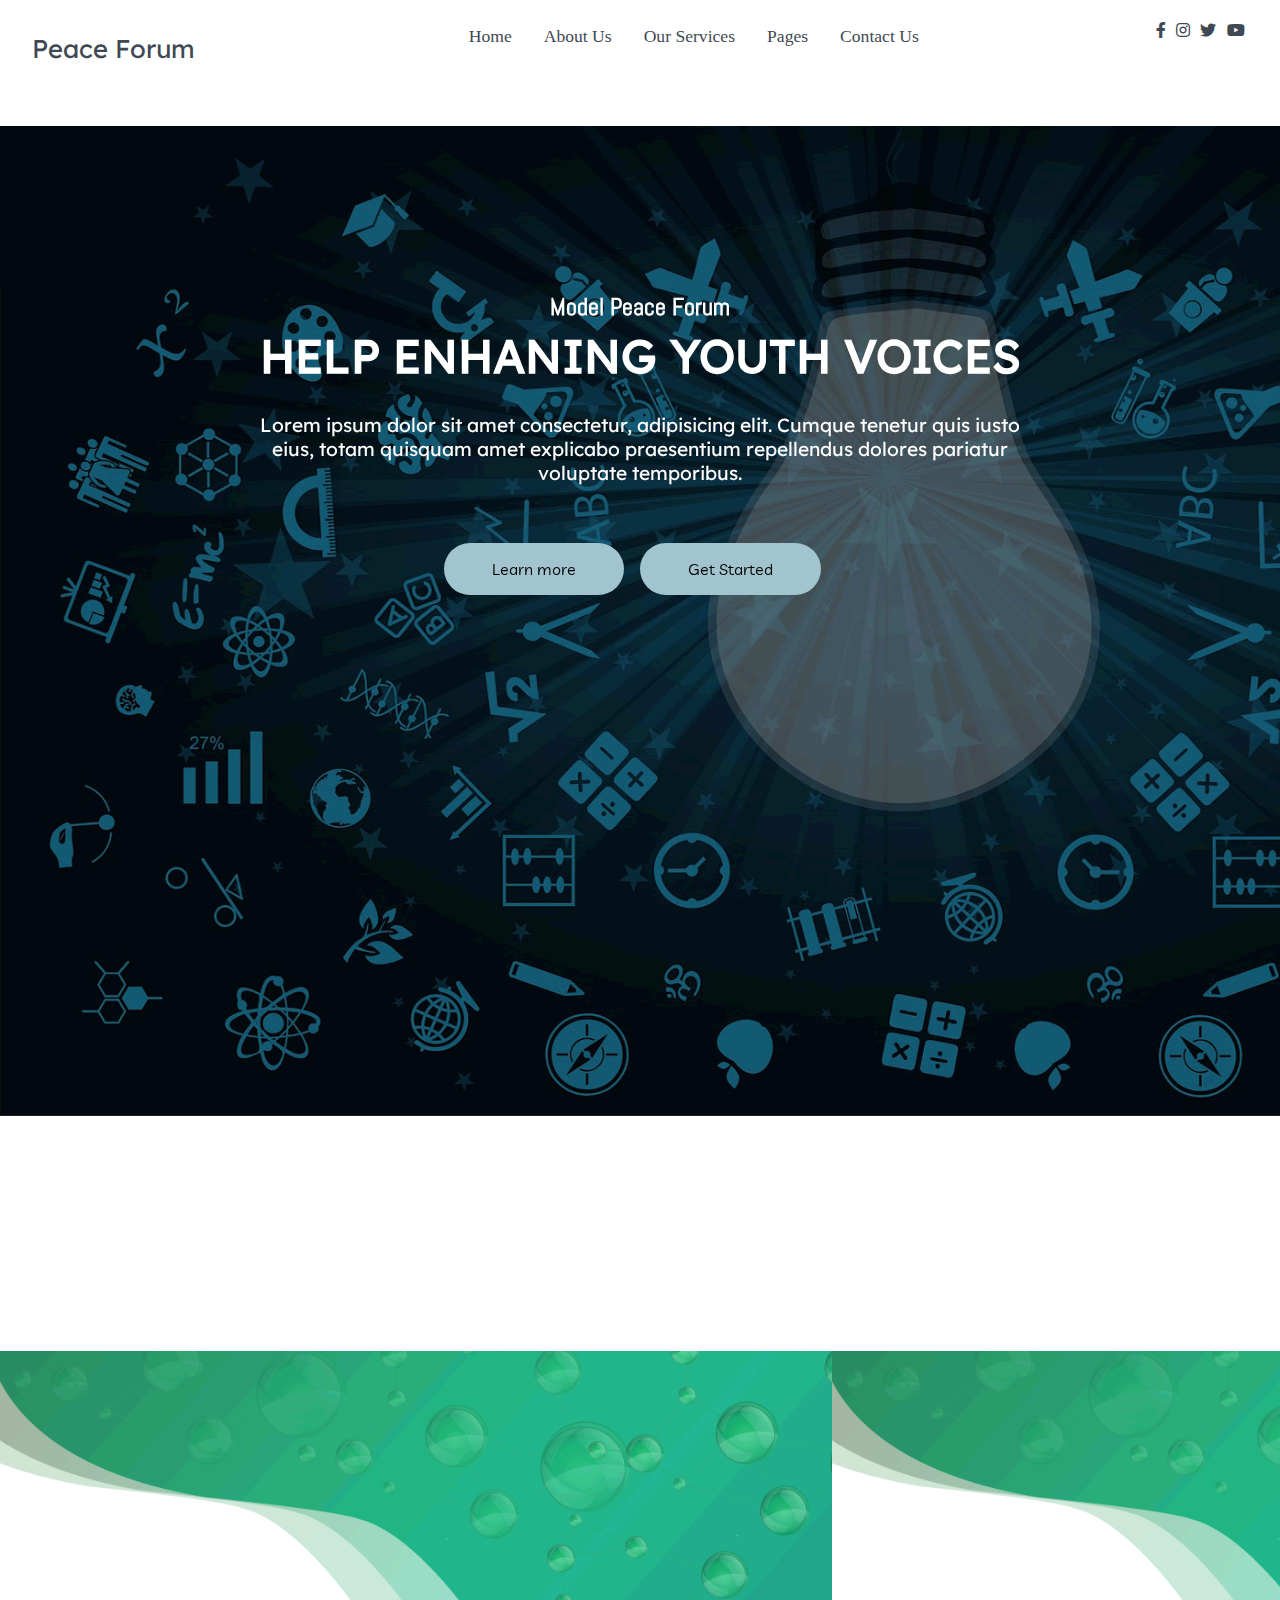
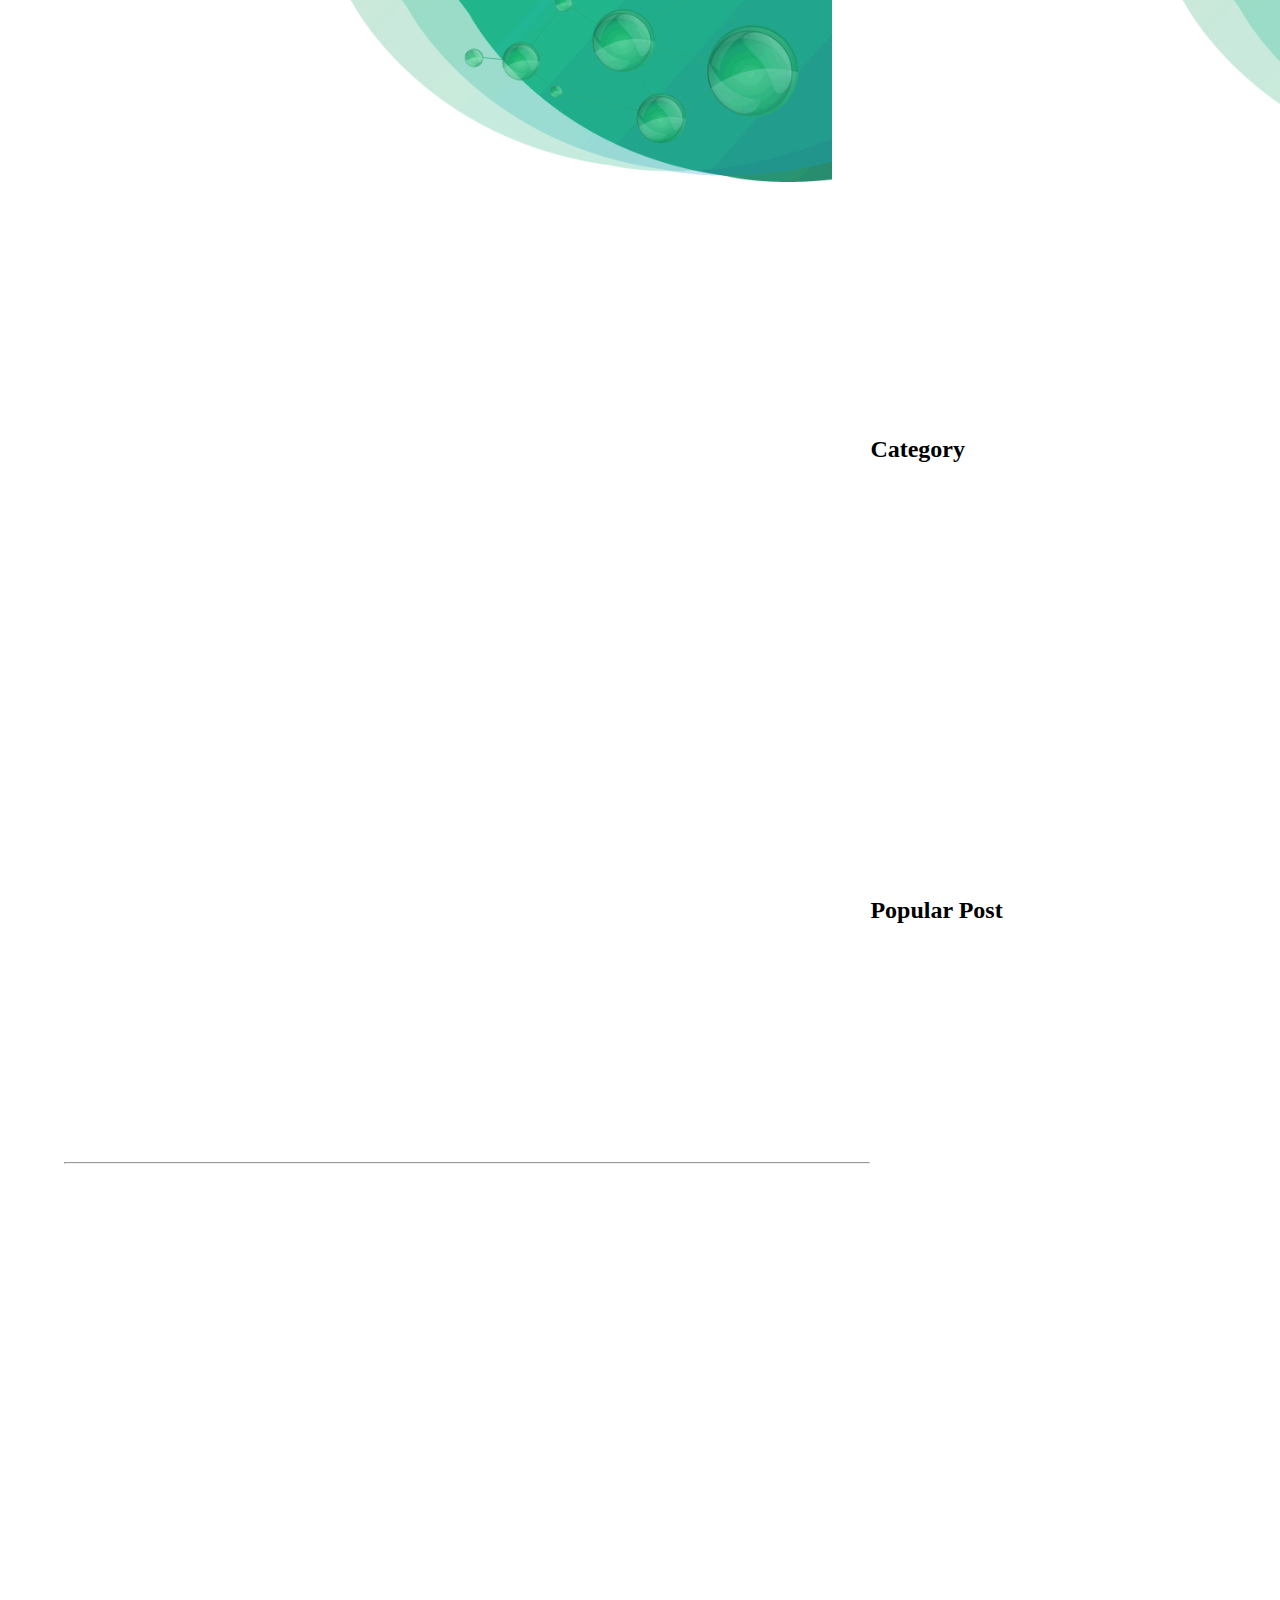
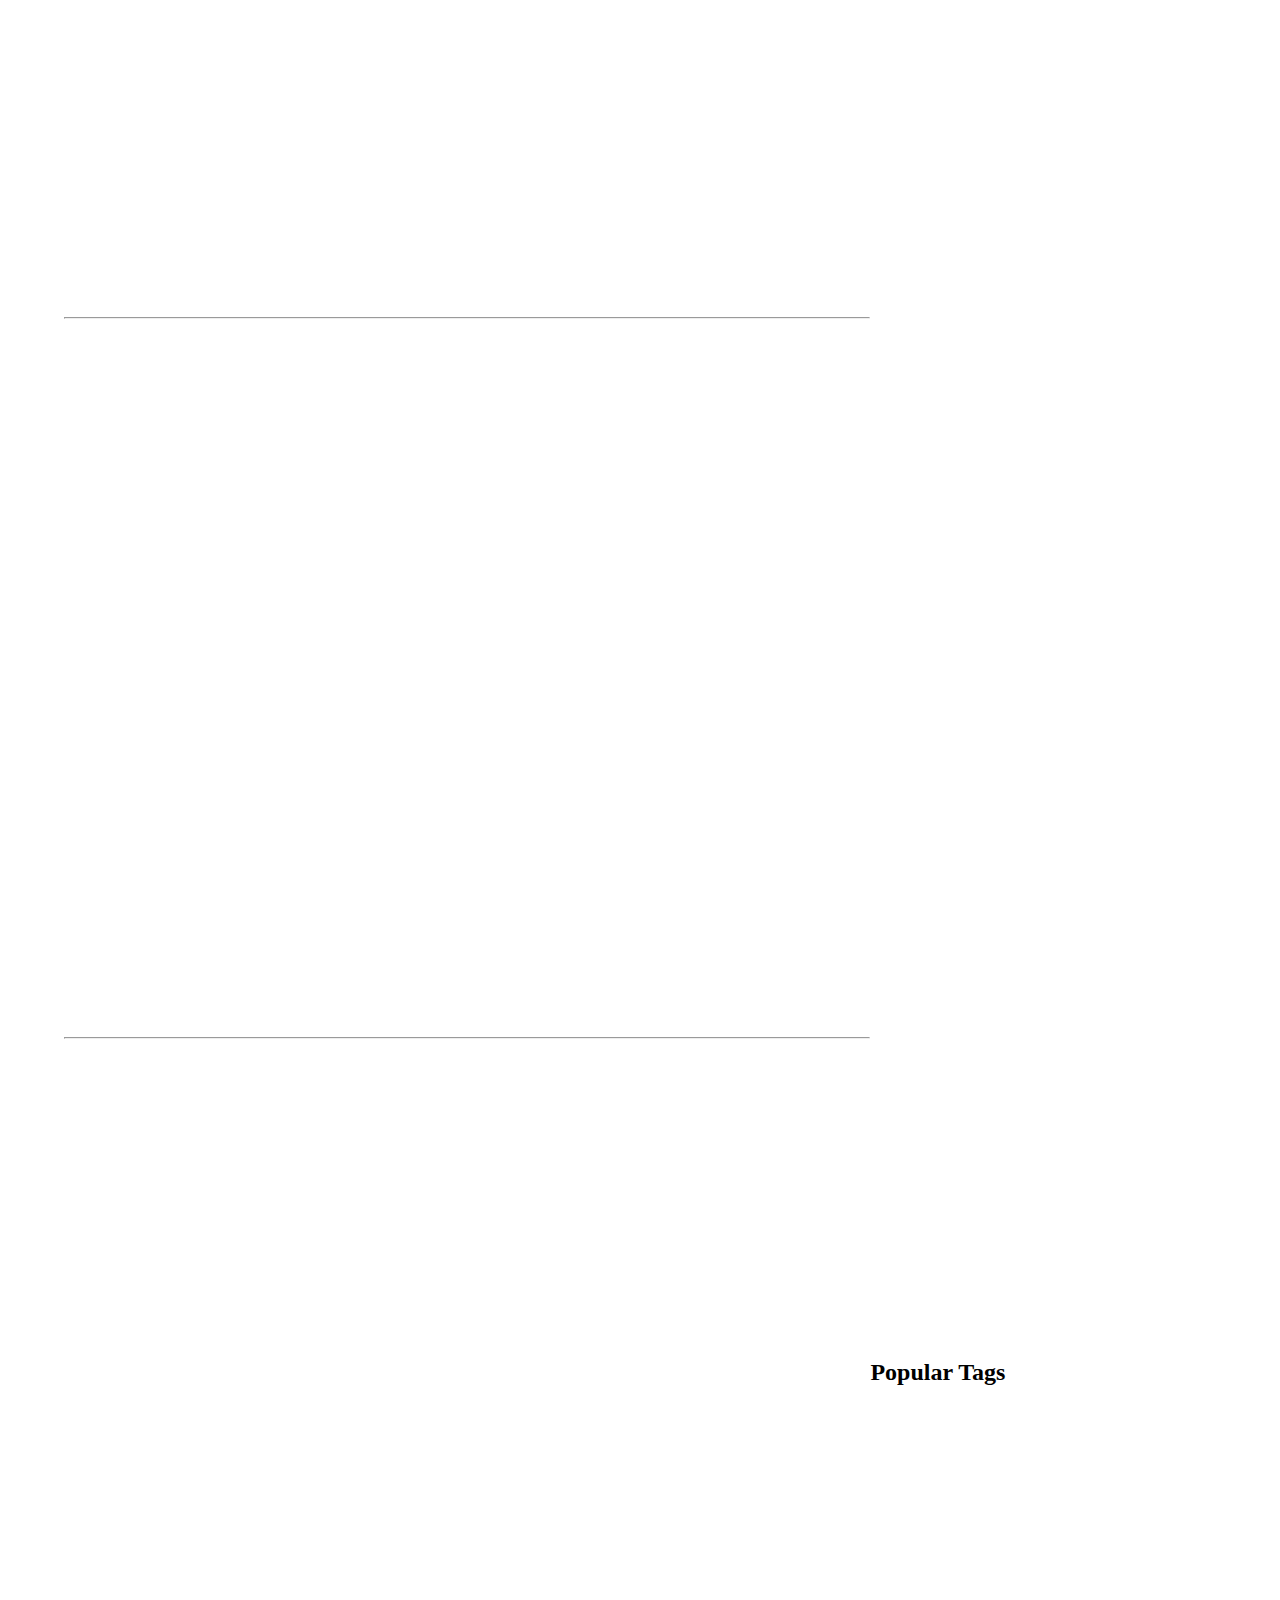
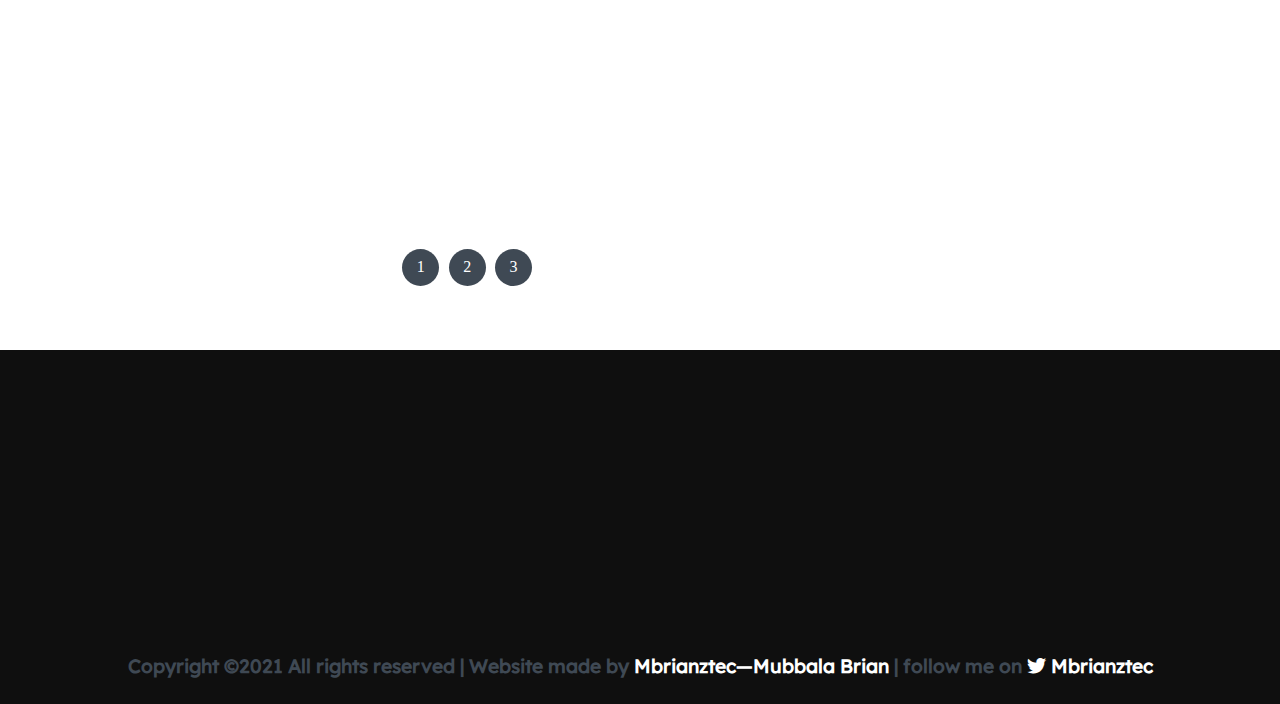
==== index.html @ 4c6c2fc4 "vr1" ====
<!DOCTYPE html>
<html lang="en">
<head>
    <meta charset="UTF-8">
    <meta name="viewport" content="width=device-width, initial-scale=1.0">
    <title>Blogger</title>
    <!-----------Font Awesome-icons-------->
    <link rel="stylesheet" href="./css/all.css">
    
    <!------------Owl-Carousel------------>
    <!--have to be gotten from the extrated folder downloaded from 
        owl-carousel.com and pasted into the css folder in your root directly-->
    <link rel="stylesheet" href="./css/owl.carousel.min.css">
    <link rel="stylesheet" href="./css/owl.theme.default.min.css">


     <!------------AOS Library------------>
     <link rel="stylesheet" href="./css/aos.css">

    <!---------custom Style-------------->
    <link rel="stylesheet" href="./css/style.css">
</head>
<body>
    <!--
      LOADER
    <div id="preloader">
        <div class="loader">
            <img src="assets/loader.gif" alt="#" />
        </div>
    </div>
     end loader
     END LOADER 
    -->


    <!----------------Navigation-------------------->

    <nav class="nav"> 
        <div class="nav-menu flex-row">
             <!--logo or compay name-->
            <div class="nav-brand">
                <a href="#" class="text-gray">Peace Forum</a>
            </div>
            <!--for toogle-menu show on viewport =< 750px -->
            <div class="toggle-collapse">
                <div class="toggle-icons">
                    <i class="fas fa-bars"></i>
                </div>
            </div>

            <!--nav-items links-->
            <div>
                <ul class="nav-items">
                    <li class="nav-link">
                        <a href="#">Home</a>
                    </li>
                    <li class="nav-link">
                        <a href="#">About Us</a>
                    </li>
                    <li class="nav-link">
                        <a href="#">Our Services</a>
                    </li>
                    <li class="nav-link">
                        <a href="#pages">Pages</a>
                    </li>
                    <li class="nav-link">
                        <a href="#">Contact Us</a>
                    </li>
                </ul>
            </div>
            <!--social links-->
            <div class="social text-gray">
                <a href="#"><i class="fab fa-facebook-f"></i></a>
                <a href="#"><i class="fab fa-instagram"></i></a>
                <a href="#"><i class="fab fa-twitter"></i></a>
                <a href="#"><i class="fab fa-youtube"></i></a>
            </div>
        </div><!--/nav-menu-->
    </nav>

    <!---------x-----------Navigation---------x------------------>


    
    <!-------------------Main site Section----------------------->
    <main>
        
         
        <!---------------Site title----------------->

       <section class="site-title">
           <!--animation on scroll behavior added by aos libray delays by 1ms-->
            <div class="site-background" data-aos="fade-up" data-aos-delay="100">
                <h3>Model Peace Forum</h3>
                <h1>HELP ENHANING YOUTH VOICES</h1>
                
                <p>Lorem ipsum dolor sit amet consectetur, adipisicing elit.
                     Cumque tenetur quis iusto eius, totam quisquam amet explicabo 
                     praesentium repellendus dolores pariatur voluptate temporibus.
                </p>

                <div class="action flex-row">
                    <button class="btn">Learn more</button>
                    <button class="btn">Get Started</button>
                </div>
                
            </div>
        </section>
        <!--------x-------Site title-------x---------->

        

        <!---------------Blog Carousel----------------->

        <section>
            <div class="blog">
                <div class="container">
                    <div class="owl-carousel owl-theme blog-post" >
                        <div class="blog-content"  data-aos="fade-in" data-aos-delay="200">
                            <img src="./assets/blog-post/post-1.jpg" alt="post-1">
                            <div class="blog-title">
                                <h3>Peaceful Country, Uganda! This is what You didn't Know about it..</h3>
                                <button class="btn btn-blog">Lifestyle</button>
                                <span>2 minutes</span>
                            </div>
                        </div>
                        <div class="blog-content" data-aos="fade-left" data-aos-delay="200">
                            <img src="./assets/blog-post/post-2.jpg" alt="post-1">
                            <div class="blog-title">
                                <h3>The Amazing Ndejje University, Full of wonders! What a University?</h3>
                                <button class="btn btn-blog">Education</button>
                                <span>2 minutes</span>
                            </div>
                        </div>
                        <div class="blog-content" data-aos="fade-right" data-aos-delay="200">
                            <img src="./assets/blog-post/post-3.jpg" alt="post-1">
                            <div class="blog-title">
                                <h3>Poutry Keeping, The Most profitable Business I have Ever seen!</h3>
                                <button class="btn btn-blog">Farming</button>
                                <span>2 minutes</span>
                            </div>
                        </div>
                        <div class="blog-content" data-aos="fade-right" data-aos-delay="200">
                            <img src="./assets/blog-post/post-4.jpg" alt="post-1">
                            <div class="blog-title">
                                <h3>London Fashion week's continued evolution</h3>
                                <button class="btn btn-blog">Fashion</button>
                                <span>2 minutes</span>
                            </div>
                        </div>
                        <!--
                        <div class="blog-content" data-aos="fade-right" data-aos-delay="200">
                            <img src="./assets/blog-post/post-4.jpg" alt="post-1">
                            <div class="blog-title">
                                <h3>London Fashion week's continued evolution</h3>
                                <button class="btn btn-blog">Fashion</button>
                                <span>2 minutes</span>
                            </div>
                        </div>
                        -->
                        <div class="owl-navigation">
                            <span class="owl-nav-prev"><i class="fas fa-long-arrow-alt-left"></i></span>
                            <span class="owl-nav-next"><i class="fas fa-long-arrow-alt-right"></i></span>
                        </div>
                    </div>
                </div>
            </div>
        </section>

        <!-------x--------Blog Carousel---------x-------->

        <!---------------Site Content----------------->

        <section class="container">

            <div class="site-content">
                <div class="posts" id="posts">
                    <!--to be with different posts-->
                  <div class="post-content" data-aos="zoom-in" data-aos-delay="200">

                      <div class="post-image">
                        <div>
                          <img src="./assets/blog-post/post-1.jpg" alt="" class="img" />
                        </div>
                
                        <div class="post-info flex-row">
                            <span><i class="fas fa-user text-gray"></i>&nbsp;&nbsp;Admin</span>
                            <span><i class="fas fa-calendar-alt text-gray"></i>&nbsp;&nbsp;January 27, 2021</span>
                            <span>5 Comments</span>
                        </div>
                      </div>
                     
                      <div class="post-title">
                          <a href="#">Why Should the Men have all the fun?, 
                              Yet it's the Women who are making Uganda an Alcohol-loving
                               Country </a>
                            
                            <p>Lorem ipsum dolor sit amet consectetur adipisicing elit. 
                                Cum beatae quaerat libero saepe incidunt id doloremque sunt iusto quisquam? Incidunt, 
                                rem, dolore nihil magnam suscipit nisi ea aspernatur officiis quisquam labore consequatur
                                 expedita nemo cumque, quia cupiditate enim est necessitatibus.
                            </p>

                            <button class="btn post-btn"><a href="./sigle-blog1.html">Read more</a> &nbsp; <i class="fas fa-arrow-right"></i></button>
                      </div>
                  </div>
                  <hr>
                  <div class="post-content" data-aos="zoom-in" data-aos-delay="200">

                      <div class="post-image">
                        <div>
                          <img src="./assets/blog-post/post-2.jpg" alt="" class="img" />
                        </div>
                
                        <div class="post-info flex-row">
                            <span><i class="fas fa-user text-gray"></i>&nbsp;&nbsp;Admin</span>
                            <span><i class="fas fa-calendar-alt text-gray"></i>&nbsp;&nbsp;February 15, 2021</span>
                            <span>5 Comments</span>
                        </div>
                      </div>
                     
                      <div class="post-title">
                          <a href="#">Why Should the Men have all the fun?, 
                              Yet it's the Women who are making Uganda an Alcohol-loving
                               Country </a>
                            
                            <p>Lorem ipsum dolor sit amet consectetur adipisicing elit. 
                                Cum beatae quaerat libero saepe incidunt id doloremque sunt iusto quisquam? Incidunt, 
                                rem, dolore nihil magnam suscipit nisi ea aspernatur officiis quisquam labore consequatur
                                 expedita nemo cumque, quia cupiditate enim est necessitatibus.
                            </p>

                        <button class="btn post-btn"><a href="./sigle-blog2.html">Read more</a> &nbsp; <i class="fas fa-arrow-right"></i></button>
                      </div>
                  </div>
                  <hr>
                  <div class="post-content" data-aos="zoom-in" data-aos-delay="200">

                      <div class="post-image">
                        <div>
                          <img src="./assets/blog-post/post-3.jpg" alt="" class="img" />
                        </div>
                
                        <div class="post-info flex-row">
                            <span><i class="fas fa-user text-gray"></i>&nbsp;&nbsp;Admin</span>
                            <span><i class="fas fa-calendar-alt text-gray"></i>&nbsp;&nbsp;February 29, 2021</span>
                            <span>8 Comments</span>
                        </div>
                      </div>
                     
                      <div class="post-title">
                          <a href="#">Expect good from good leaders, 
                              And always expect bad from bad leaders </a>
                            
                            <p>Lorem ipsum dolor sit amet consectetur adipisicing elit. 
                                Cum beatae quaerat libero saepe incidunt id doloremque sunt iusto quisquam? Incidunt, 
                                rem, dolore nihil magnam suscipit nisi ea aspernatur officiis quisquam labore consequatur
                                 expedita nemo cumque, quia cupiditate enim est necessitatibus.
                            </p>

                            <button class="btn post-btn"><a href="./sigle-blog3.html">Read more</a> &nbsp; <i class="fas fa-arrow-right"></i></button>
                      </div>
                  </div>
                  <hr>
                  <div class="post-content" data-aos="zoom-in" data-aos-delay="200">

                      <div class="post-image">
                        <div>
                          <img src="./assets/blog-post/post-4.jpg" alt="" class="img" />
                        </div>
                
                        <div class="post-info flex-row">
                            <span><i class="fas fa-user text-gray"></i>&nbsp;&nbsp;Admin</span>
                            <span><i class="fas fa-calendar-alt text-gray"></i>&nbsp;&nbsp;March 02 , 2021</span>
                            <span>12 Comments</span>
                        </div>
                      </div>
                     
                      <div class="post-title">
                          <a href="#">How Ndejje University is gonna get New Leaders, 
                              The Question is, Are you gonna get that one you expect? or..</a>
                            
                            <p>Lorem ipsum dolor sit amet consectetur adipisicing elit. 
                                Cum beatae quaerat libero saepe incidunt id doloremque sunt iusto quisquam? Incidunt, 
                                rem, dolore nihil magnam suscipit nisi ea aspernatur officiis quisquam labore consequatur
                                 expedita nemo cumque, quia cupiditate enim est necessitatibus.
                            </p>

                            <button class="btn post-btn"><a href="./sigle-blog4.html">Read more</a> &nbsp; <i class="fas fa-arrow-right"></i></button>
                      </div>
                  </div>
                  <!--Page numbers to scroll on-->
                  <div class="pagination flex-row" id="pages">
                      <a href="#" class="fas fa-chevron-left"></a>
                        <a href="#" class="pages">1</a>
                        <a href="#" class="pages">2</a>
                        <a href="#" class="pages">3</a>
                      <a href="#" class="fas fa-chevron-right"></a>
                  </div>
            
                </div>
                <div class="sidebar">
                   <div class="category">
                       <h2>Category</h2>
                       <ul class="category-list">
                           <li class="list-items" data-aos="fade-left" data-aos-delay="100">
                               <a href="#">Godliness</a>
                               <span>(05)</span>
                           </li>
                           <li class="list-items" data-aos="fade-left" data-aos-delay="200">
                               <a href="#">Technology</a>
                               <span>(04)</span>
                           </li>
                           <li class="list-items" data-aos="fade-left" data-aos-delay="300">
                               <a href="#">Electricity</a>
                               <span>(02)</span>
                           </li>
                           <li class="list-items" data-aos="fade-left" data-aos-delay="400">
                               <a href="#">Education</a>
                               <span>(07)</span>
                           </li>
                           <li class="list-items" data-aos="fade-left" data-aos-delay="500">
                               <a href="#">Farming</a>
                               <span>(07)</span>
                           </li>
                           <li class="list-items" data-aos="fade-left" data-aos-delay="600">
                               <a href="#">Lifestyle</a>
                               <span>(10)</span>
                           </li>
                       </ul>
                   </div>
                   <div class="popular-post">
                       <h2>Popular Post</h2>

                        <div class="post-content" data-aos="flip-up" data-aos-delay="200">

                            <div class="post-image">
                            <div>
                                <img src="./assets/popular-post/m-post-1.jpg" alt="" class="img" />
                            </div>
                    
                            <div class="post-info flex-row">
                                <span><i class="fas fa-calendar-alt text-gray"></i>&nbsp;&nbsp;January 27, 2021</span>
                                <span>5 Comments</span>
                            </div>
                            </div>
                        
                            <div class="post-title">
                                <a href="#">Ndejje Election for New Leaders starts on March 02, 2021 </a>
                            
                            </div>
                        </div>
                        <div class="post-content" data-aos="flip-up" data-aos-delay="300">

                            <div class="post-image">
                            <div>
                                <img src="./assets/popular-post/m-post-2.jpg" alt="" class="img" />
                            </div>
                    
                            <div class="post-info flex-row">
                                <span><i class="fas fa-calendar-alt text-gray"></i>&nbsp;&nbsp;January 27, 2021</span>
                                <span>5 Comments</span>
                            </div>
                            </div>
                        
                            <div class="post-title">
                                <a href="#">Ndejje Election for New Leaders starts on March 02, 2021 </a>
                            
                            </div>
                        </div>
                        <div class="post-content" data-aos="flip-up" data-aos-delay="400">

                            <div class="post-image">
                            <div>
                                <img src="./assets/popular-post/m-post-3.jpg" alt="" class="img" />
                            </div>
                    
                            <div class="post-info flex-row">
                                <span><i class="fas fa-calendar-alt text-gray"></i>&nbsp;&nbsp;January 27, 2021</span>
                                <span>5 Comments</span>
                            </div>
                            </div>
                        
                            <div class="post-title">
                                <a href="#">Ndejje Election for New Leaders starts on March 02, 2021 </a>
                            
                            </div>
                        </div>
                        <div class="post-content" data-aos="flip-up" data-aos-delay="500">

                            <div class="post-image">
                            <div>
                                <img src="./assets/popular-post/m-post-3.jpg" alt="" class="img" />
                            </div>
                    
                            <div class="post-info flex-row">
                                <span><i class="fas fa-calendar-alt text-gray"></i>&nbsp;&nbsp;January 27, 2021</span>
                                <span>5 Comments</span>
                            </div>
                            </div>
                        
                            <div class="post-title">
                                <a href="#">Ndejje Election for New Leaders starts on March 02, 2021 </a>
                            
                            </div>
                        </div>
                        <div class="post-content" data-aos="flip-up" data-aos-delay="600">

                            <div class="post-image">
                            <div>
                                <img src="./assets/popular-post/m-post-4.jpg" alt="" class="img" />
                            </div>
                    
                            <div class="post-info flex-row">
                                <span><i class="fas fa-calendar-alt text-gray"></i>&nbsp;&nbsp;January 27, 2021</span>
                                <span>5 Comments</span>
                            </div>
                            </div>
                        
                            <div class="post-title">
                                <a href="#">Ndejje Election for New Leaders starts on March 02, 2021 </a>
                            
                            </div>
                        </div>
                   </div>
                   <div class="newsletter" data-aos="fade-up" data-aos-delay="300">
                       <h2>Newsletter</h2>
                       <div class="form-element">
                           <input type="text" placeholder="Email" class="input-element"/>
                            <button class="btn form-btn">Subscribe</button>
                       </div>
                   </div>
                   <div class="popular-tags">
                       <h2>Popular Tags</h2>
                       <div class="tags flex-row">
                           <span class="tag" data-aos="flip-up" data-aos-delay="100">Technology</span>
                           <span class="tag" data-aos="flip-up" data-aos-delay="200">Design</span>
                           <span class="tag" data-aos="flip-up" data-aos-delay="300">Leadership</span>
                           <span class="tag" data-aos="flip-up" data-aos-delay="400">Farming</span>
                           <span class="tag" data-aos="flip-up" data-aos-delay="500">Projects</span>
                           <span class="tag" data-aos="flip-up" data-aos-delay="600">Education</span>
                           <span class="tag" data-aos="flip-up" data-aos-delay="700">Godliness</span>
                           <span class="tag" data-aos="flip-up" data-aos-delay="800">Lifestyle</span>
                       </div>
                   </div>

                </div>
            </div>

        </section>

        <!--------x-------Site Content--------x--------->
    </main>

    <!---------x---------Main site Section---------x-------------->




    <!------------------Footer Section----------------------------->

    <footer class="footer">
        <div class="container">
            <div class="about-us" data-aos="fade-right" data-aos-delay="200">
                <h2>About us</h2>
                <p>Lorem ipsum dolor, sit amet consectetur adipisicing elit. Assumenda, 
                    vero velit eius magni optio atque et sapiente ullam sint pariatur.</p>
            </div>
            <div class="newsletter" data-aos="fade-right" data-aos-delay="200">
                <h2>Newsletter</h2>
                <p>Stay Update with our Latest News and posts</p>
                <div class="form-element">
                    <input type="text" placeholder="Email" />
                    <span><i class="fas fa-chevron-right"></i></span>
                </div>
            </div>
            <div class="instagram" data-aos="fade-left" data-aos-delay="200">
                <h2>Instagram</h2>
                <div class="flex-row">
                    <img src="assets/instagram/post-1.jpg" alt="inta1">
                    <img src="assets/instagram/post-2.jpg" alt="inta2">
                    <img src="assets/instagram/post-3.jpg" alt="inta3">
                </div>
                <div class="flex-row">
                    <img src="assets/instagram/post-4.jpg" alt="inta4">
                    <img src="assets/instagram/post-2.jpg" alt="inta5">
                    <img src="assets/instagram/post-1.jpg" alt="inta6">
                </div>
            </div>
            <div class="follow" data-aos="fade-left" data-aos-delay="200">
                <h2>Follow Us</h2>
                <p>Let us be social with you always</p>
                <div>
                    <i class="fab fa-facebook-f"></i>
                    <i class="fab fa-twitter"></i>
                    <i class="fab fa-instagram"></i>
                    <i class="fab fa-youtube"></i>
                </div>
            </div>
        </div>
        <div class="rights flex-row">
            <h4 class="text-gray">
                <!--to be linked to Mubbala's portifolio website or youtube channel-->
                Copyright &copy;2021 All rights reserved | 
                Website made by <a href="#" target="_black">Mbrianztec&mdash;Mubbala Brian</a> |
                follow me on <a href="www.twitter.com"><i class="fab fa-twitter"></i>&nbsp;Mbrianztec</a>
            </h4>
        </div>
        <div class="move-up">
            <span><i class="fas fa-arrow-circle-up fa-2x"></i></span>
        </div>
    </footer>

    <!---------x---------Footer Section---------x-------------->




    <!-------Jquery Libray file------->
    <script src="./js/Jquery3.5.1.min.js"></script>

    <!------------Owl-Carousel js------------>
    <script src="./js/owl.carousel.min.js"></script>

    <!------------AOS js Library------------>
    <script src="./js/aos.js"></script>

    <!------Custom JavaScript file-------->
    <script src="./js/main.js"></script>
</body>
</html>
---- css/style.css ----
@import url('../css/fonts.css');


html,body{
    margin: 0%;
    box-sizing: border-box;
    overflow-x: hidden;
}

:root{

    /*  theme font-family */
    --text-gray: #3f4954;
    --text-light: #686666da;
    --bg-color: #0f0f0f;
    --white: #ffffff;
    --midnight: #104f55;

    /* Gradient color*/
    --sky:  #a1c4cf;


    /*  theme font-family */

    --Abel:'Abel',cursive;
    --Anton:'Anton',cursive;
    --Josefin:'Josefin',cursive;
    --Lexend:'Lexend',cursive;
    --Livvic:"Livvic",cursive;

}


/*-------Global Classes--------*/

a{
    text-decoration: none;
    color: var(--text-gray);
}
.flex-row{
    display: flex;
    flex-direction: row;
    flex-wrap: wrap;
}
ul{
    list-style-type: none;
}
h1{
    font-family: var(--Lexend);
    font-size: 2.9rem;
}
h1{
    font-family: var(--Lexend);
}
h3{
    font-family: var(--Abel);
    font-size: 1.5rem;
}
h4{
    font-family: var(--Lexend);
    font-size: 1.2rem;
}

button.btn{
    border: none;
    border-radius: 2rem;
    padding:  1rem 3rem;
    font-size: 1rem;
    font-family: var(--Livvic);
    cursor: pointer;
}
span{
    font-family: var(--Abel);
}
.container{
    margin: 0 5vw; /*viewport width*/
}
.text-gray{
    color: var(--text-gray);
}
p{
    font-family: var(--Lexend);
    color: var(--text-light);
}

/*----x---Global classes----x----*/


/*-------navbar--------*/

.nav{
    background: white;
    padding: 0 2rem;
    height: 0rem;    /*used to callapse navigation menu when toggling*/
    min-height: 14vh;     /*viewport-height also for specifying vertical height*/
    overflow: hidden;
    transition: height 1s ease-in-out;
}
.nav-menu{
    justify-content: space-between;
}
.nav .toggle-collapse{
    position: absolute;
    top: 0%;
    width: 90%;
    cursor: pointer;
    display: none;
}
.nav .toggle-collapse .toggle-icons{
    display: flex;
    justify-content: flex-end;
    padding: 1.7rem 0;
}
.nav .toggle-collapse .toggle-icons i{
    font-size: 1.4rem;
    color: var(--text-gray);
}
/* '.collapse' class created in main-js into .toggle-collapse  */
.collapse{
    height: 34rem;

}

.nav .nav-items{
    display: flex;
    margin: 0;
}

.nav .nav-items .nav-link{
    position: relative;
    padding: 1.6rem 1rem;
    font-size: 1.1rem;
}
.nav .nav-items .nav-link:hover{
    background-color: var(--midnight);
}

/*when u hover over the links --change color of the anchor tags*/
.nav .nav-items .nav-link:hover a{
    color: var(--white);

}

.nav .nav-brand a{
    font-size: 1.6rem;
    padding: 2rem 0;
    display: block;
    font-family: var(--Lexend);
    font-size: 1.6rem;
}

.nav .social{
    padding: 1.4rem 0;
}
.nav .social i{
    padding: 0 .2rem;
}
.nav .social i:hover{
    color: #a1c4cf;
}


/*---------x---navbar----x---------*/



/*------------Main Content-------------*/


/*----------Site title----------*/
main .site-title{
    background: url(../assets/banner_img.png);
    background-size: cover;
    height: 110vh; 
    display: flex;
    justify-content: center;
   
}

main .site-title .site-background{
    padding-top: 10rem;
    text-align: center;
    color: var(--white);
    
}
main .site-title h1, h3{
    margin: .3rem;
}
main .site-title  p{
    font-size: 1.2rem;
    color: var(--white);
    margin: 1.8rem auto;
    width: 60%;
}

main .site-title .action{
    justify-content: center;
}
main .site-title .action .btn{
    margin-top: 1.8rem;
    margin-right: 1rem;
    background:  #a1c4cf;  
}
main .site-title .action .btn:hover{
    background: transparent;
    border: 1px solid var(--white);
    color: var(--white);
}
/*-----x-----Site title----x-----*/


/*----------Blog Carousel---------*/

main .blog{
    background: url('../assets/Abract01.png');
    background-repeat: repeat-x;
    background-position: left;
    height: 100vh;
    width: 100%;
    background-size: 65%;
}
main .blog-post{
    padding-top: 6rem;
}
main .blog-post .blog-content{
    display: flex;
    flex-direction: column;
    text-align: center;
    width: 80%;
    margin: 3rem 2rem;
    box-shadow: 0 15px 20px rgba(0, 0, 0, 0.2);
}
main .blog-content .blog-title{
    padding: 2rem 0;
}
main .blog-content .btn-blog{
    padding: .7rem 2rem;
    background:#a1c4cf;
    margin: .5rem;
}
main .blog-content  span{
    display: block;
}

section .container .owl-nav{
    position: absolute;
    top: 0%;
    margin: 0 auto;
    width: 100%;
}

.owl-nav .owl-prev .owl-nav-prev,
.owl-nav .owl-next .owl-nav-next{
    color: var(--text-gray);
    background: transparent;
    font-size: 2rem;
}

.owl-theme .owl-nav [class*='owl-']:hover{
    background: transparent;
    color: var(--midnight);
}
.owl-theme .owl-nav [class*='owl-']{
    outline: none;
}

/*-----x-----Blog Carousel----x-----*/


/*----------Site Content-----------*/

main .site-content{
    display: grid;
    grid-template-columns: 70% 30%;  /* 70% width to the blog post and 30% width to the sidebar*/
}
main .post-content{
    width: 100%;
}
main .site-content .post-content > .post-image, .post-title{
    padding: 1rem 2rem;
    position: relative;

}
main .site-content .post-content > .post-image .post-info{
    background: #a1c4cf;
    padding: 1rem;
    position: absolute;
    bottom: 0%;
    left: 20vw;
    border-radius: 3rem;
}
main .site-content .post-content> .post-image > div{
    overflow: hidden;
}
main .site-content .post-content> .post-image .img{
    width: 100%;
    transition: all 1s ease;
}
main .site-content .post-content > .post-image .img:hover{
    transform: scale(1.3);
}
main .site-content .post-content > .post-image .post-info span{
    margin: 0  0.5rem;
}
main .post-content .post-title a{
    font-family: var(--Anton);
    font-size: 1.5rem;
}
.site-content .post-content .post-title .post-btn{
    border-radius: 0;
    padding: .7rem 1.5rem;
    background: #a1c4cf;
}

.site-content .pagination{
    justify-content: center;
    color: var(--text-gray);
    margin: 4rem 0;
}
.site-content .pagination a{
    padding: .6rem .9rem;
    border-radius: 2rem;
    margin: 0 .3rem;

}
.site-content .pagination .pages{
    background: var(--text-gray);
    color: var(--white);
}




/*-----x-----Site Content----x-----*/



/*----------SideBar-----------*/

.site-content > .sidebar .category-list{
    font-family: var(--Livvic);
}

.site-content > .sidebar .category-list .list-items{
    background: #a1c4cf;
    padding: .4rem 1rem;
    margin: .8rem 0;
    border-radius: 3rem;
    width: 70%;
    display: flex;
    justify-content: space-between;
}
.site-content > .sidebar .category-list .list-items a{
    color: black;
}
.site-content .sidebar .popular-post .post-content{
    padding: 1rem 0;
}
.site-content .sidebar .popular-post h2{
    padding-top: 8rem;
}
/*overriding important properties*/
.site-content .sidebar .popular-post .post-info{
    padding: .4rem 1rem !important;
    bottom: 0rem !important;
    left: 1.5rem !important;
    border-radius: 0rem !important;
    background: var(--white) !important;
}
.site-content .sidebar .popular-post .post-title a{
    font-size: 1rem;
}
/*Newsletter styling*/
.site-content .sidebar .newsletter{
    padding-top: 10rem;
}
.site-content .sidebar .newsletter .form-element{
    padding: .5rem 2rem;
}
.site-content .sidebar .newsletter .input-element{
    width: 80%;
    height: 1.9rem;
    padding: .3rem .5rem;
    font-family: var(--Lexend);
    font-size: 1rem;
}
.site-content .sidebar .newsletter .form-btn{
    background: #a1c4cf;
    border-radius: 0;
    padding: .8rem 32%; /* the percentage makes the btn responsive */
    margin: 1rem 0;
}

/*Popular-tags styling*/
.site-content .sidebar .popular-tags{
    padding: 5rem 0;
}
.site-content .sidebar .popular-tags .tags .tag{
    background: var(--sky);
    padding: .4rem 1rem;
    border-radius: 3rem;
    margin: .4rem .6rem;
}


/*-----x-----SideBar----x-----*/



/*---------x---Main Content----x---------*/




/*------------Footer section---------------*/

footer.footer{
    height: 100%;
    background: var(--bg-color);
    position: relative;
}
footer.footer .container{
    display: grid;
    /*grid-template-columns: 25% 25% 25% 25%; /*for equal width or
    grid-template-columns: 1fr 1fr 1fr 1fr; */
    grid-template-columns: repeat(4, 1fr); /* shorthand method with 4 cols and equal-width 1fr */
    
}
footer.footer .container > div{
    flex-grow: 1; /* how much the item will grow with respect to the rest of the items in the same container*/
    flex-basis: 0; /* to specialise the initial width of the flexible item*/
    padding: 3rem .9rem;
}
footer.footer .container h2{
    color: var(--white);
}
footer.footer .newsletter .form-element{
    background: black;
    display: inline-block;
}
footer.footer .newsletter .form-element input{
    padding: .3rem .7rem;
    border: none;
    background: transparent;
    color: var(--white);
    font-family: var(--Josefin);
    font-size: 1rem;
    width: 74%; /* to make the input element responsive- u specifuy the unit of the width percentage unit*/
}
footer.footer .newsletter .form-element span{
    background: var(--sky);
    padding: .5rem .7rem;
    cursor: pointer;
}
/*all imgs worked on*/
footer.footer .instagram div > img{
    display: inline-block;
    width: 25%;
    height: 50%;
    margin: .3rem .4rem;
}
/*follow us*/
footer.footer .follow div i{
    color: var(--white);
    padding: 0 .4rem;
}
  /*follow us end*/

footer.footer .rights {
    justify-content: center;
    font-family: var(--Josefin);
}
footer.footer .rights h4 a{
    color: var(--white);
}

footer.footer .move-up{
    position: absolute;
    right: 6%;
    top: 50%;
}
footer.footer .move-up span{
    color: var(--midnight);
}
footer.footer .move-up span:hover{
    color: var(--white);
    cursor: pointer;
}




/*---------x---Footer content----x---------*/



















/*  Viewport less than or equal to 1130px  */

@media only screen and (max-width: 1130px ){
    /*to overright default properties use !important */
    .site-content .post-content > .post-image .post-info{
        left: 2rem!important;
        bottom: 1.2rem!important;
        border-radius: 0%!important;
    }
    .site-content .sidebar .popular-post .post-info{
        display: none!important;
    }

    footer.footer .container{
        grid-template-columns: repeat(2, 1fr); /* 2rows with 2cols of 1fr*/
    }
}

/* x  Viewport less than or equal to 1130px  x  */



/*  Viewport less than or equal to 750px  */

@media only screen and (max-width: 750px){
    .nav .nav-menu, .nav .nav-items{
       flex-direction: column;
    }
    .nav .toggle-collapse{
        display: initial;
    }

    main .site-title p{
        width: 80%;
    }

    main .blog{
        background-size: cover;
        background-position: center;
    }


    main .site-content{
        grid-template-columns: 100%;
    }

    footer.footer .container{
        grid-template-columns: repeat(1, 1fr);  /* creates only 1 col with 100% width */ 
    }

}


/* x Viewport less than or equal to 750px  x */




/*  Viewport less than or equal to 520px   */

@media only screen and (max-width: 520px){
    main .site-title .site-background{
        padding-top: 5rem;
    }
 
    .site-content .post-content > .post-image .post-info{
        display: none!important;
    }

    footer.footer .container > div{
        padding: 1rem .9rem !important;
    }
    footer .rights{
        padding: 0 1.4rem;
        text-align: center;
    }

    /*to align the menu-bars for 520px view-port and less*/
    nav .toggle-collapse{
        width: 80%!important;
    }
}

/* x Viewport less than or equal to 520px  x */
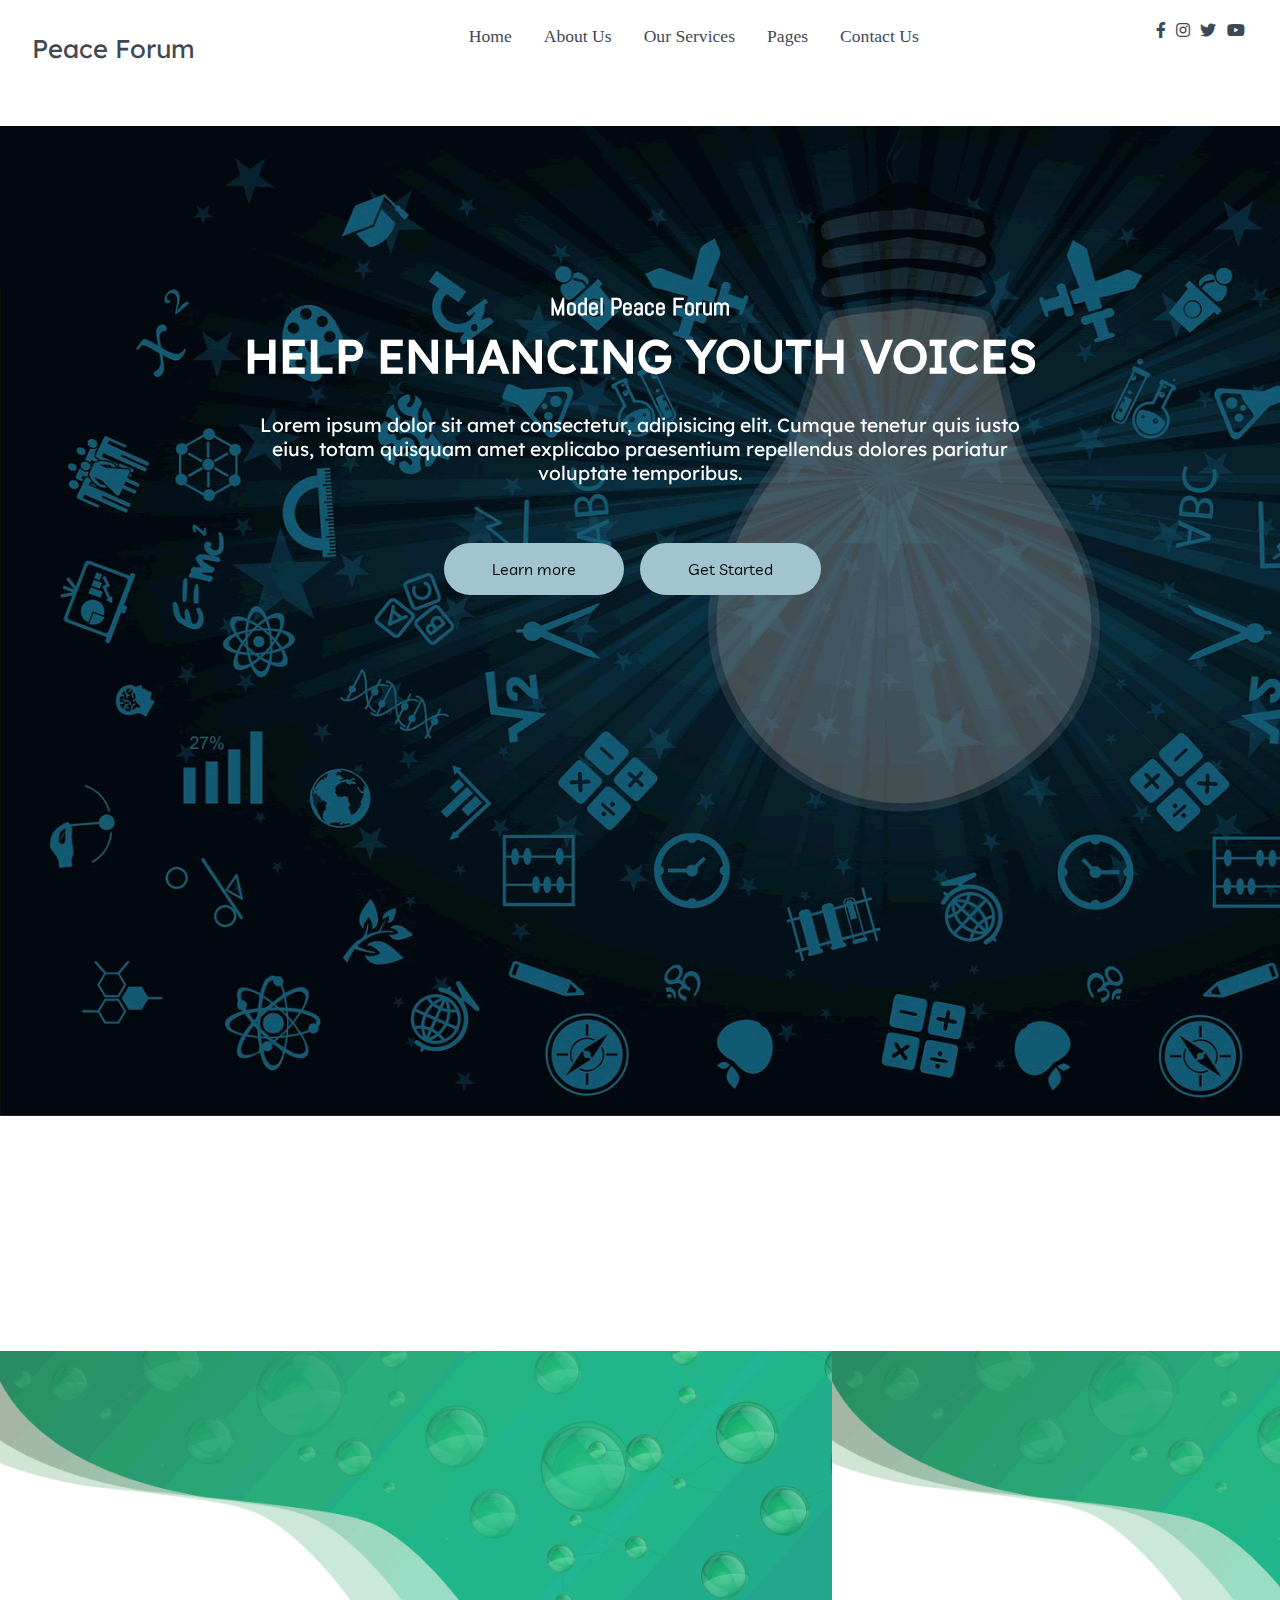
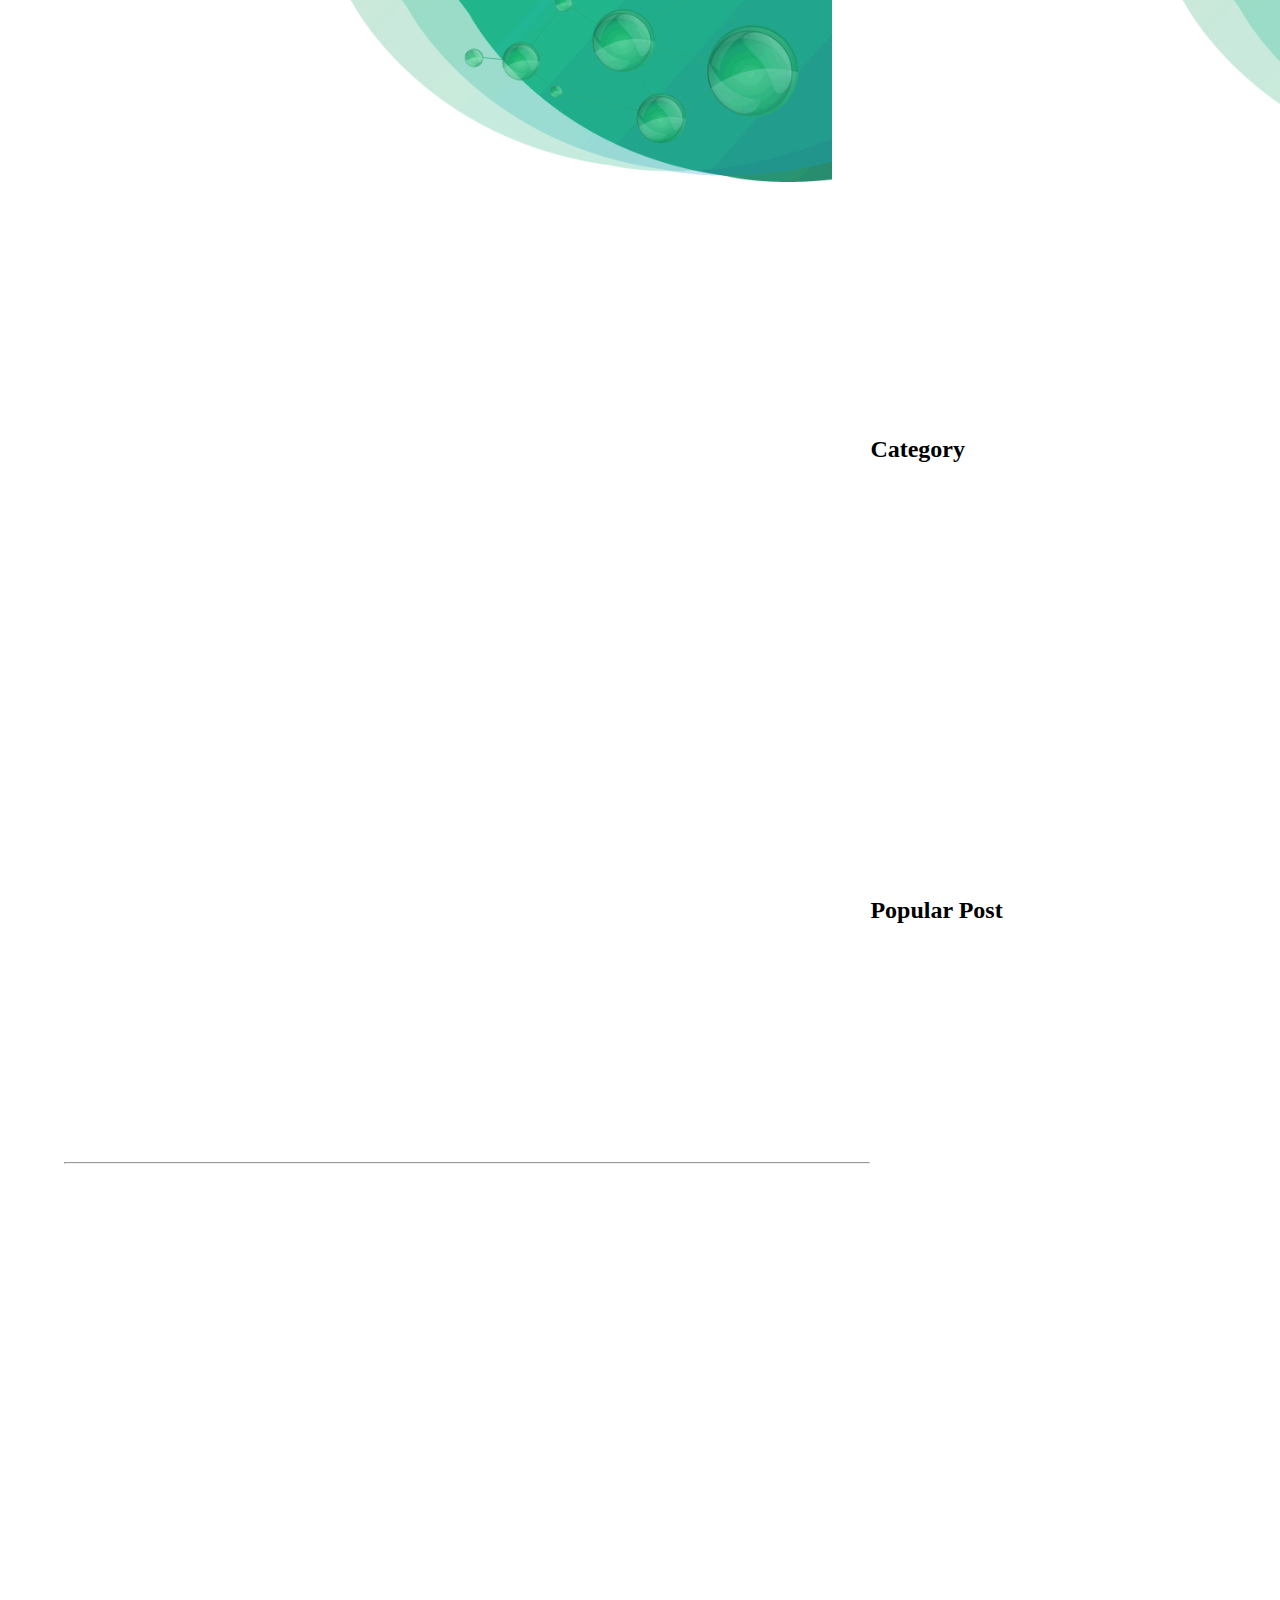
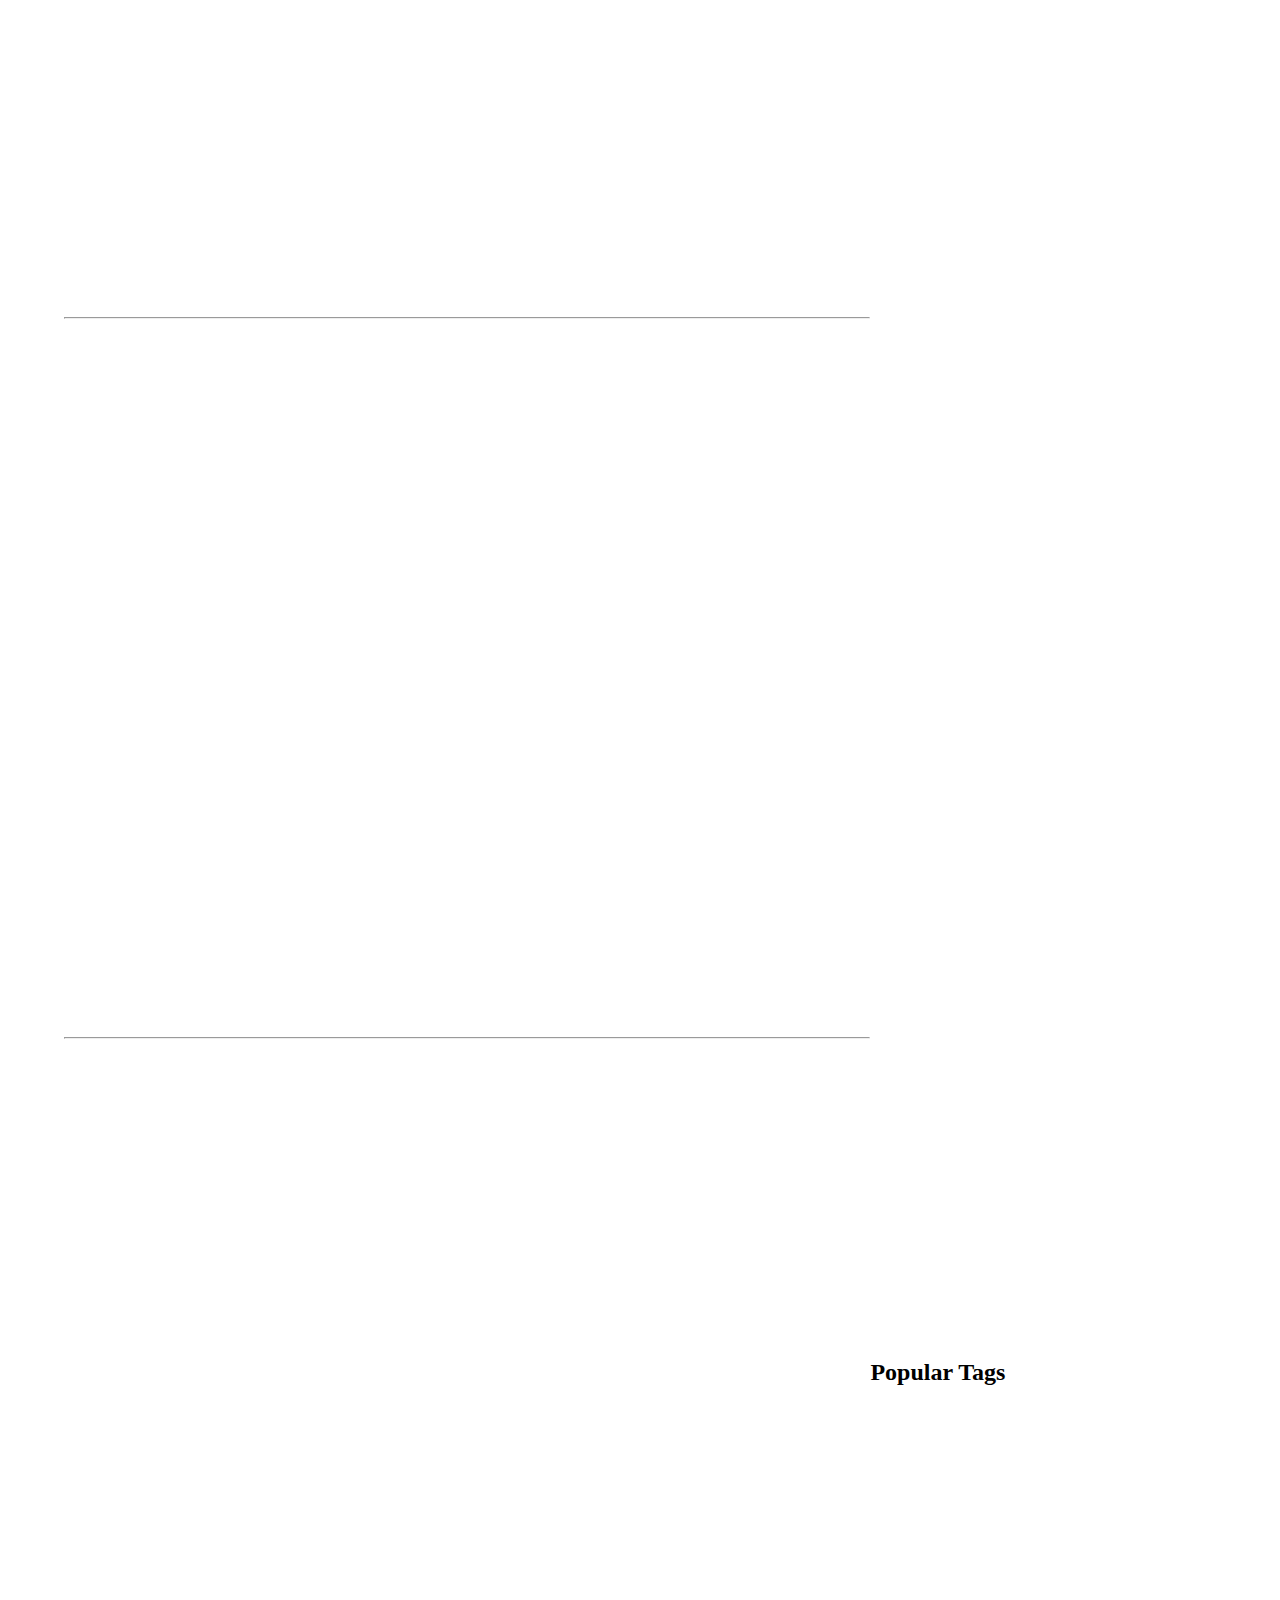
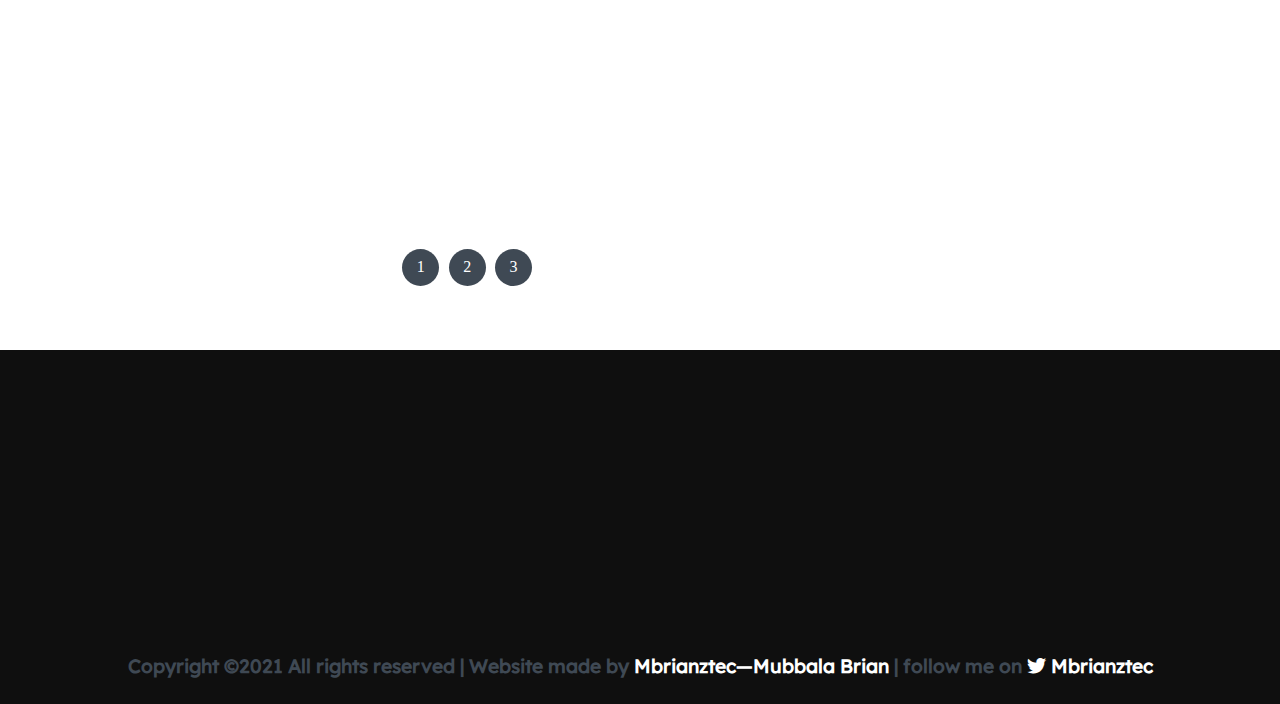
==== commit afd4f706: "Update index.html" ====
--- a/index.html
+++ b/index.html
@@ -92,7 +92,7 @@
            <!--animation on scroll behavior added by aos libray delays by 1ms-->
             <div class="site-background" data-aos="fade-up" data-aos-delay="100">
                 <h3>Model Peace Forum</h3>
-                <h1>HELP ENHANING YOUTH VOICES</h1>
+                <h1>HELP ENHANCING YOUTH VOICES</h1>
                 
                 <p>Lorem ipsum dolor sit amet consectetur, adipisicing elit.
                      Cumque tenetur quis iusto eius, totam quisquam amet explicabo 
@@ -528,4 +528,4 @@
     <!------Custom JavaScript file-------->
     <script src="./js/main.js"></script>
 </body>
-</html>+</html>
